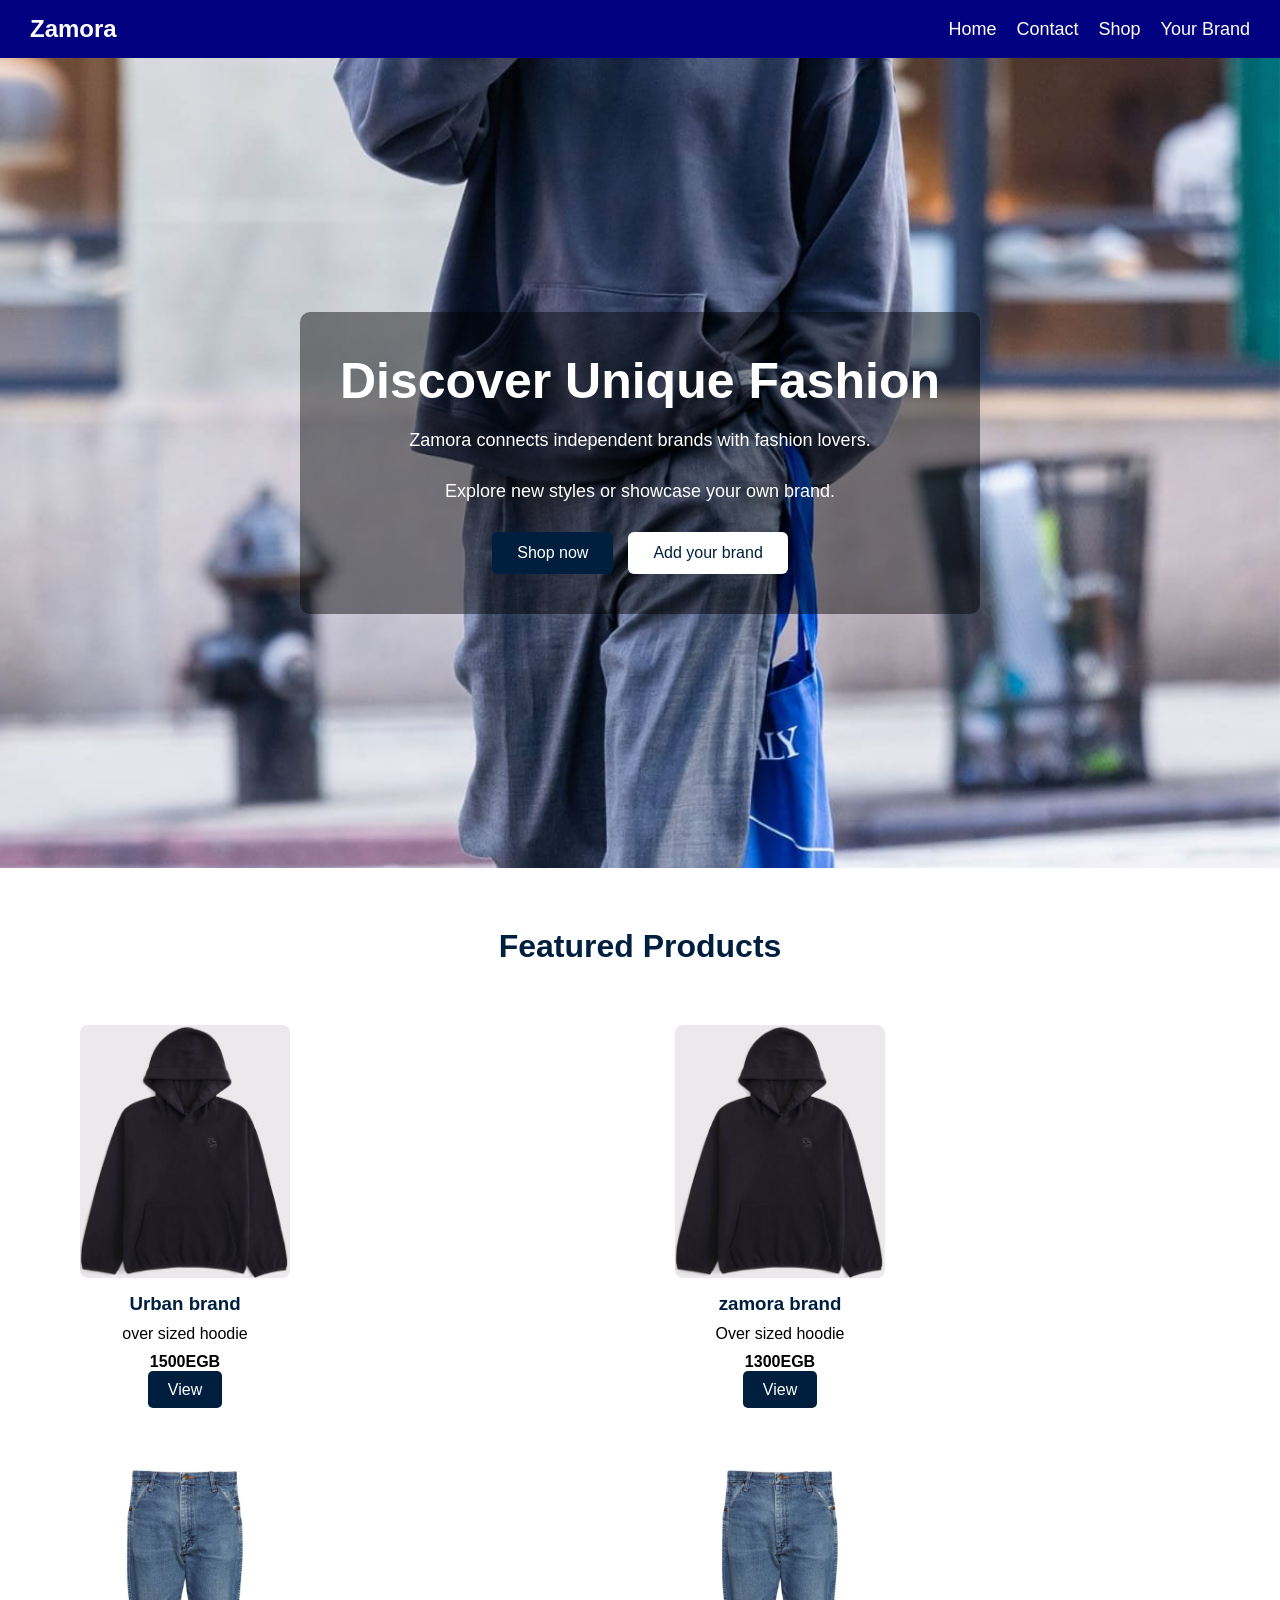
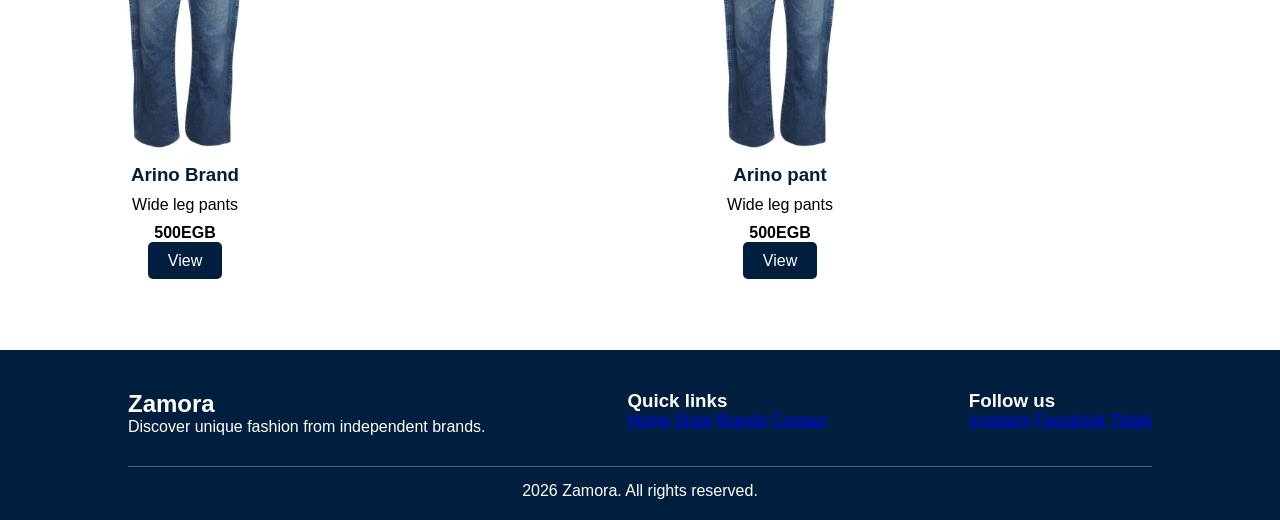
==== index.html @ 2d655059 "Rename zmaora.html to index.html" ====
<html lang="en">
<head>
    <meta charset="UTF-8">
    <meta name="viewport" content="width=device-width, initial-scale=1.0">
    <title>Zmaora</title>
    <link rel="stylesheet" href="zamora.css">
    <script href="Zamora.js"></script></head>

<body>
    <nav class="navbar">
        <div class="logo">Zamora</div>
        <ul class="nav-links">
            <li><a href="zmaora.html">Home</a></li>
            <li><a href="https://wa.me/01066864533">Contact</a></li>
            <li><a href="shop.html">Shop</a></li>
            <li><a href="your-brand.html">Your Brand</a></li>
        </ul>
    </nav>
    
    <section class="hero">
        <div class="hero_content">
            <h1>Discover Unique Fashion</h1>
            <p>
                Zamora connects independent brands with fashion lovers.

            </p>
            <p>  Explore new styles or showcase your own brand.</p>
            <div class="hreo_buttons">
                <a href="shop.html" class="btn primary">Shop now</a>
                <a href="#brand" class="btn secondary">Add your brand</a>

            </div>
        </div>
    </section>
    <!--products layout-->
<section class="products">
    <h2>Featured Products</h2>
    <div class="product-container">
        <div class="product-card">
            <img src="prodza1.jpeg" alt="product">
            <h3>Urban brand</h3>
            <p>over sized hoodie</p>
            <span>1500EGB</span>
            <a href="view.html?id=1">View</a>
        </div>
        <div class="product-card">
            <img src="prodza1.jpeg" alt="product">
            <h3>zamora brand</h3>
            <p>Over sized hoodie</p>
            <span>1300EGB</span>
            <a href="view.html?id=1">View</a>
             
        </div>
        <div class="product-card">
            <img src="prodza2.jpeg" alt="product">
            <h3>Arino Brand</h3>
            <p> Wide leg pants</p>
            <span>500EGB</span>
            <a href="view.html?id=2">View</a>
        </div>
        <div class="product-card">
            <img src="prodza2.jpeg" alt="product">
            <h3>Arino pant</h3>
            <p> Wide leg pants</p>
            <span>500EGB</span>
            <a href="view.html?id=2">View</a>
        </div>
    </div>
</section>
<!--footer-->
<footer>
    <div class="footer-container">
        <div class="footer-logo">
            <h2>Zamora</h2>
            <p>Discover unique fashion from independent brands.</p>
        </div>
        <div class="footer-links">
            <h3>Quick links</h3>
            <a href="hero">Home</a>
             <a href="shop.html">Shop</a>
              <a href="#">Brands</a>
               <a href="https://wa.me/01066864533">Contact</a>

        </div>
        <div class="footer-socials">
            <h3>Follow us</h3>
            <a href="#">Instgarm</a>
             <a href="#">Facebook</a>
              <a href="#">Tiktok</a>
        </div>
    </div>
    <div class="footer-bottom">
        <p> 2026 Zamora. All rights reserved.</p>
    </div>
</footer>
</body>    
</html>
---- zamora.css ----
*{margin:0;padding:0;box-sizing:border-box;font-family: Arial, sans-serif;}
.navbar{display:flex;
        justify-content: space-between;
        align-items:center;
        background-color: navy;
    padding: 15px 30px;
    z-index:10000px !important;}
.navbar .logo{color:white; font-size: 24px; font-weight: bold;}
.navbar .nav-links{display:flex;
                    list-style: none;
                        gap: 20px;}
.navbar .nav-links li a{color:white; text-decoration: none;
                     font-size: 18px;
                     transition: color 0.3s;}
.navbar .nav-links li a:hover{color:#ffcc00;}
section{padding:100px 30px;
        text-align: center;}                
/*end of nav bar*/

/*filter buttons*/

/* Filter Buttons */
.filter-buttons {
    margin: 20px 0;
    display: flex;
    gap: 10px;
}

.filter-btn {
    padding: 8px 15px;
    background-color: #001f3f; /* navy blue */
    color: white;
    border: none;
    border-radius: 5px;
    cursor: pointer;
    transition: 0.3s;
}


.filter-btn:hover {
    background-color: #003366;
}

/* Products Layout */
.products-container {
    display: flex;
    flex-wrap: wrap;
    gap: 20px;
}

.product {
    width: 200px;
    text-align: center;
    border: 1px solid #ddd;
    padding: 10px;
    border-radius: 8px;
}

.product img {
    width: 100%;
    height: auto;
    border-radius: 5px;
}
.product-card a{background: #001f3f;
                    color:white;
                    border:none;
                    padding:10px 20px;
                    border-radius: 5px;
                    cursor: pointer;}     
.product-card a{text-decoration: none;}
.sizes{
    margin:20px 0;
}

.size-btn{
    padding:10px 15px;
    margin:5px;
    border:1px solid #001f3f;
    background:white;
    cursor:pointer;
    border-radius:5px;
}

/* لما المستخدم يختار */
.size-btn.active{
    background:#001f3f;
    color:white;
}
/*hero section*/
.hero{
    height:90vh;
    background-image:url("zmaorapic.jpeg");
    background-size: cover;
    background-position: center;
    display: flex;
    align-items:center;
    justify-content: center;
    text-align: center;
    color:white;
}
.hero_content{
    background:rgba(0,0,0,0.45);
    padding:40px;
    border-radius: 10px;

}
.hero h1{font-size:50px;
        margin-bottom:20px;}
.hero p{font-size:18px;
        margin-bottom:30px;}
.hreo_buttons{display: flex;
            gap:15px;
            justify-content: center;
        }       
.btn{padding:12px 25px;
    text-decoration: none;
    font-size: 16px;
    border-radius: 6px;}
.primary{background-color: #001f3f;
        color:white;}
.secondary{background-color: white;
            color:#001f3f}      
     /*products layout*/         
.products{
    padding:60px;
    text-align: center;
}                      
.products h2{
    font-size:32px;
    margin-bottom:40px;
    color:#001f3f;}
.product-container{
    display:grid;
    gap:30px;
    justify-content: center;
    grid-template-columns: 1fr 1fr !important;
    width: 100%;
    max-width: 1200px;
    margin: 0 auto;
}               
.product-card{width:250px;
            background: white;
            border-radius: 10px;
            box-shadow: 0 5px 15px rgba(0,0 0,0.1 );
            padding:20px;
            transition: 0.3s;
}
.product-card:hover{transform: translateY(-5px);}
.product-card img{
    width:100%;
    border-radius: 8px;
}
.product-card h3{margin-top: 15px;
                color:#001f3f;}
.product-card p{
    margin:10px 0;
}                
.product-card span{font-weight: bold;
                display: block;
                margin-bottom:10px}
.product-card button{background: #001f3f;
                    color:white;
                    border:none;
                    padding:10px 20px;
                    border-radius: 5px;
                    cursor: pointer;}         
                    /*footer*/
footer{background: #001f3f;
        color:white;
        padding:40px 10% 20px;
        }
.footer-container{
    display:flex;
    justify-content: space-between;
    flex-wrap:wrap;
    gap:30px;
}   
.footer h2{
    margin-bottom:10px;
}                      
.footer h3{
    margin-bottom: 10px;
}   
.footer-links a:hover,
 .footer-socials a:hover{text-decoration: underline;}
 .footer-bottom{
    text-align: center;
    margin-top:30px;
    border-top:1px solid rgba(255,255,255,0.3);
    padding-top:15px;
 }
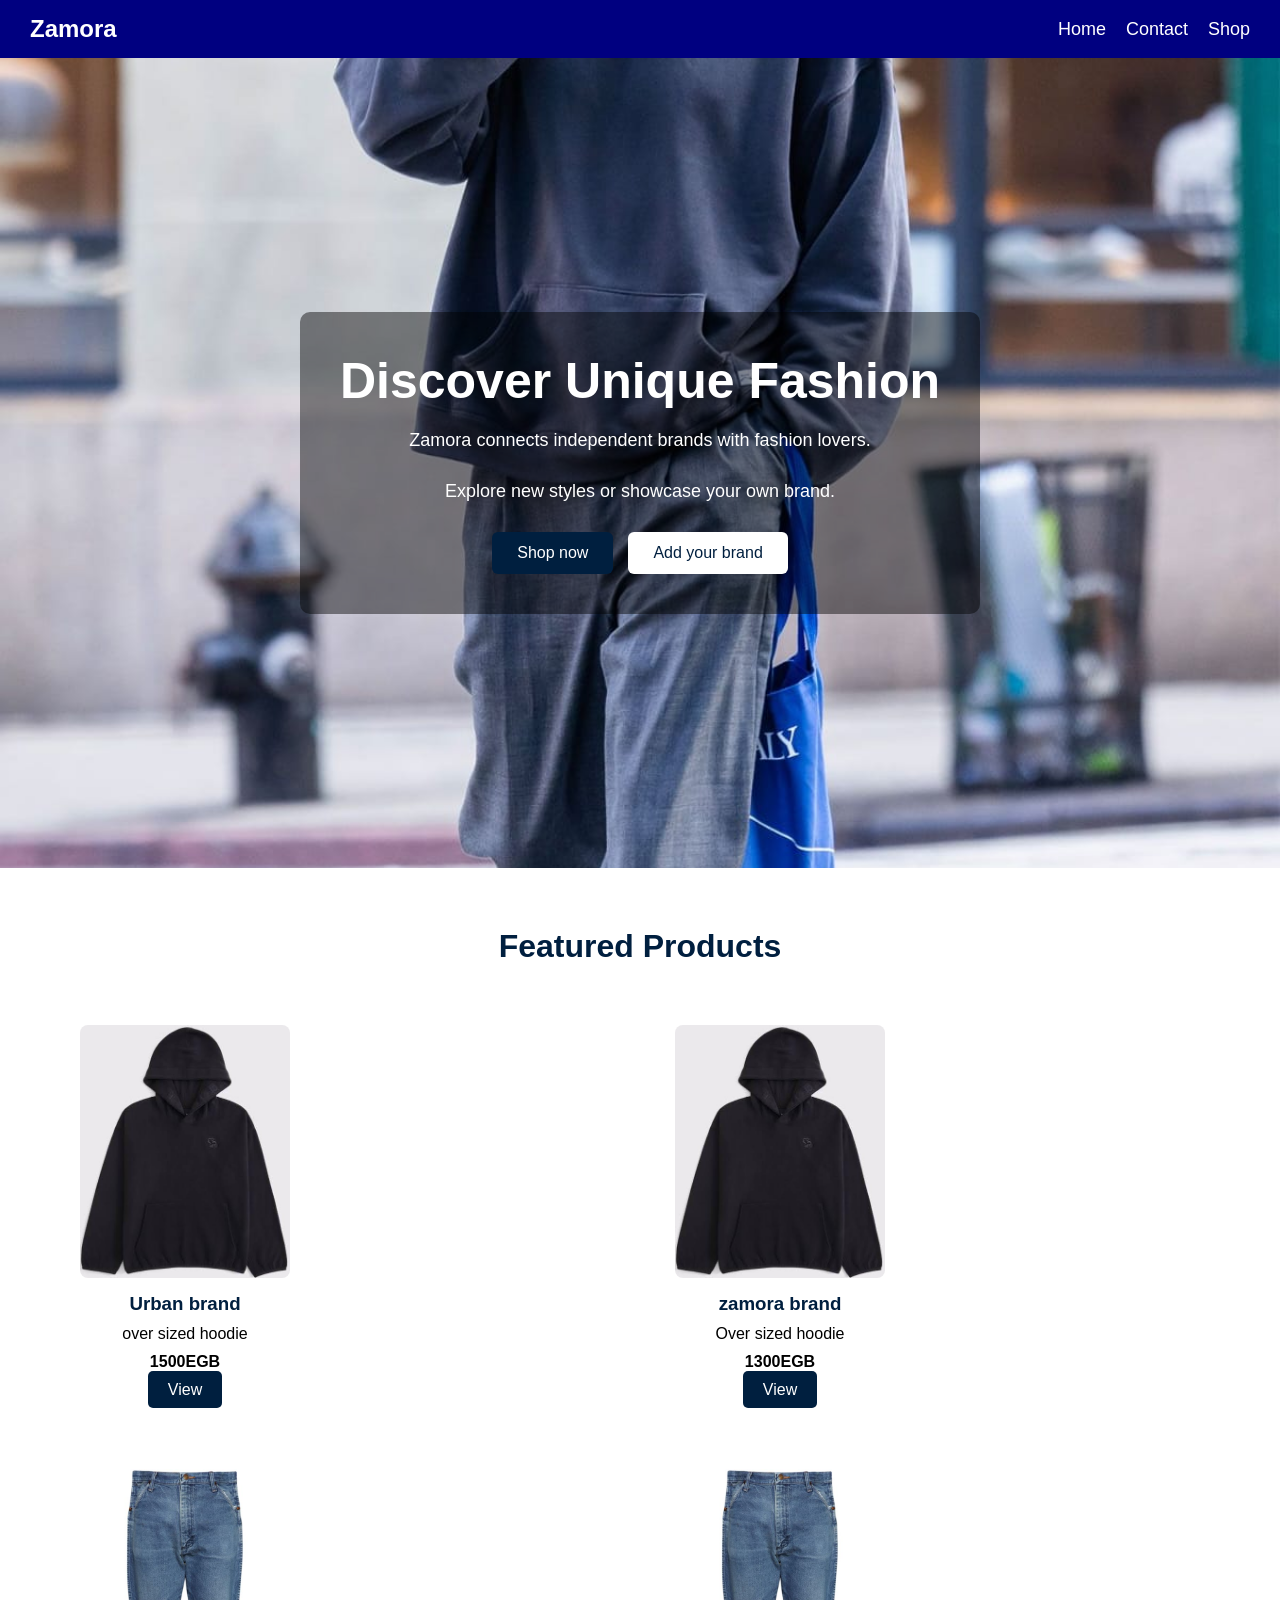
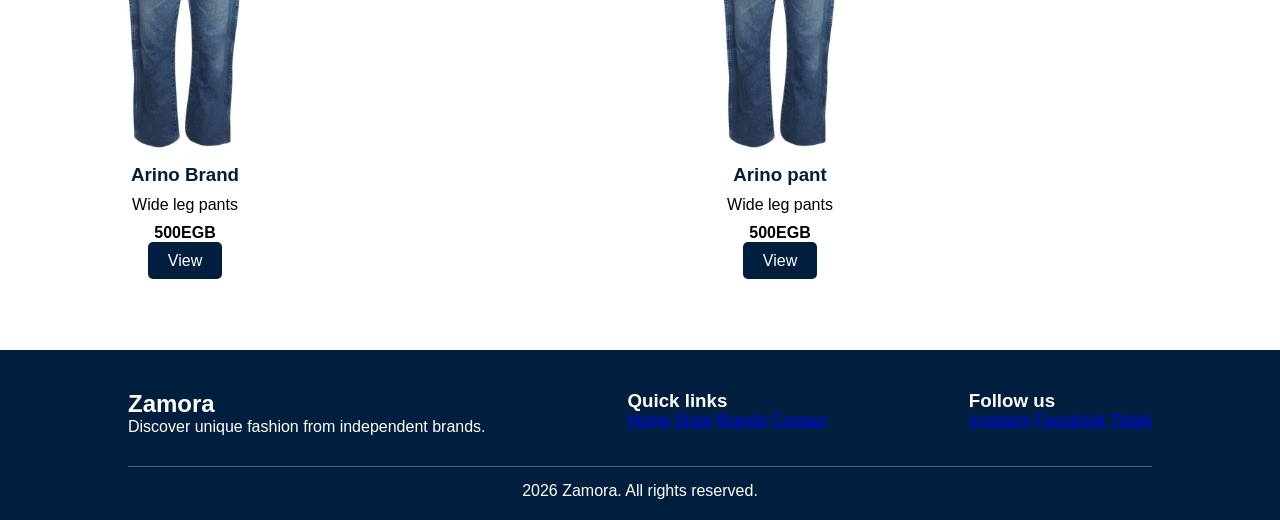
==== commit 24c03d0f: "Remove 'Your Brand' link from navigation" ====
--- a/index.html
+++ b/index.html
@@ -13,7 +13,6 @@
             <li><a href="zmaora.html">Home</a></li>
             <li><a href="https://wa.me/01066864533">Contact</a></li>
             <li><a href="shop.html">Shop</a></li>
-            <li><a href="your-brand.html">Your Brand</a></li>
         </ul>
     </nav>
     
--- a/zamora.css
+++ b/zamora.css
@@ -190,3 +190,16 @@
     padding-top:15px;
  }
 
+/* هذا الكود يطبق فقط على الشاشات التي عرضها أقل من 768px */
+@media (max-width: 768px) {
+  nav {
+    flex-direction: column; /* لو كنت مستخدم flex */
+    align-items: center;
+    gap: 10px;
+  }
+  
+  .nav-links {
+    font-size: 14px; /* تصغير الخط قليلاً */
+  }
+}
+
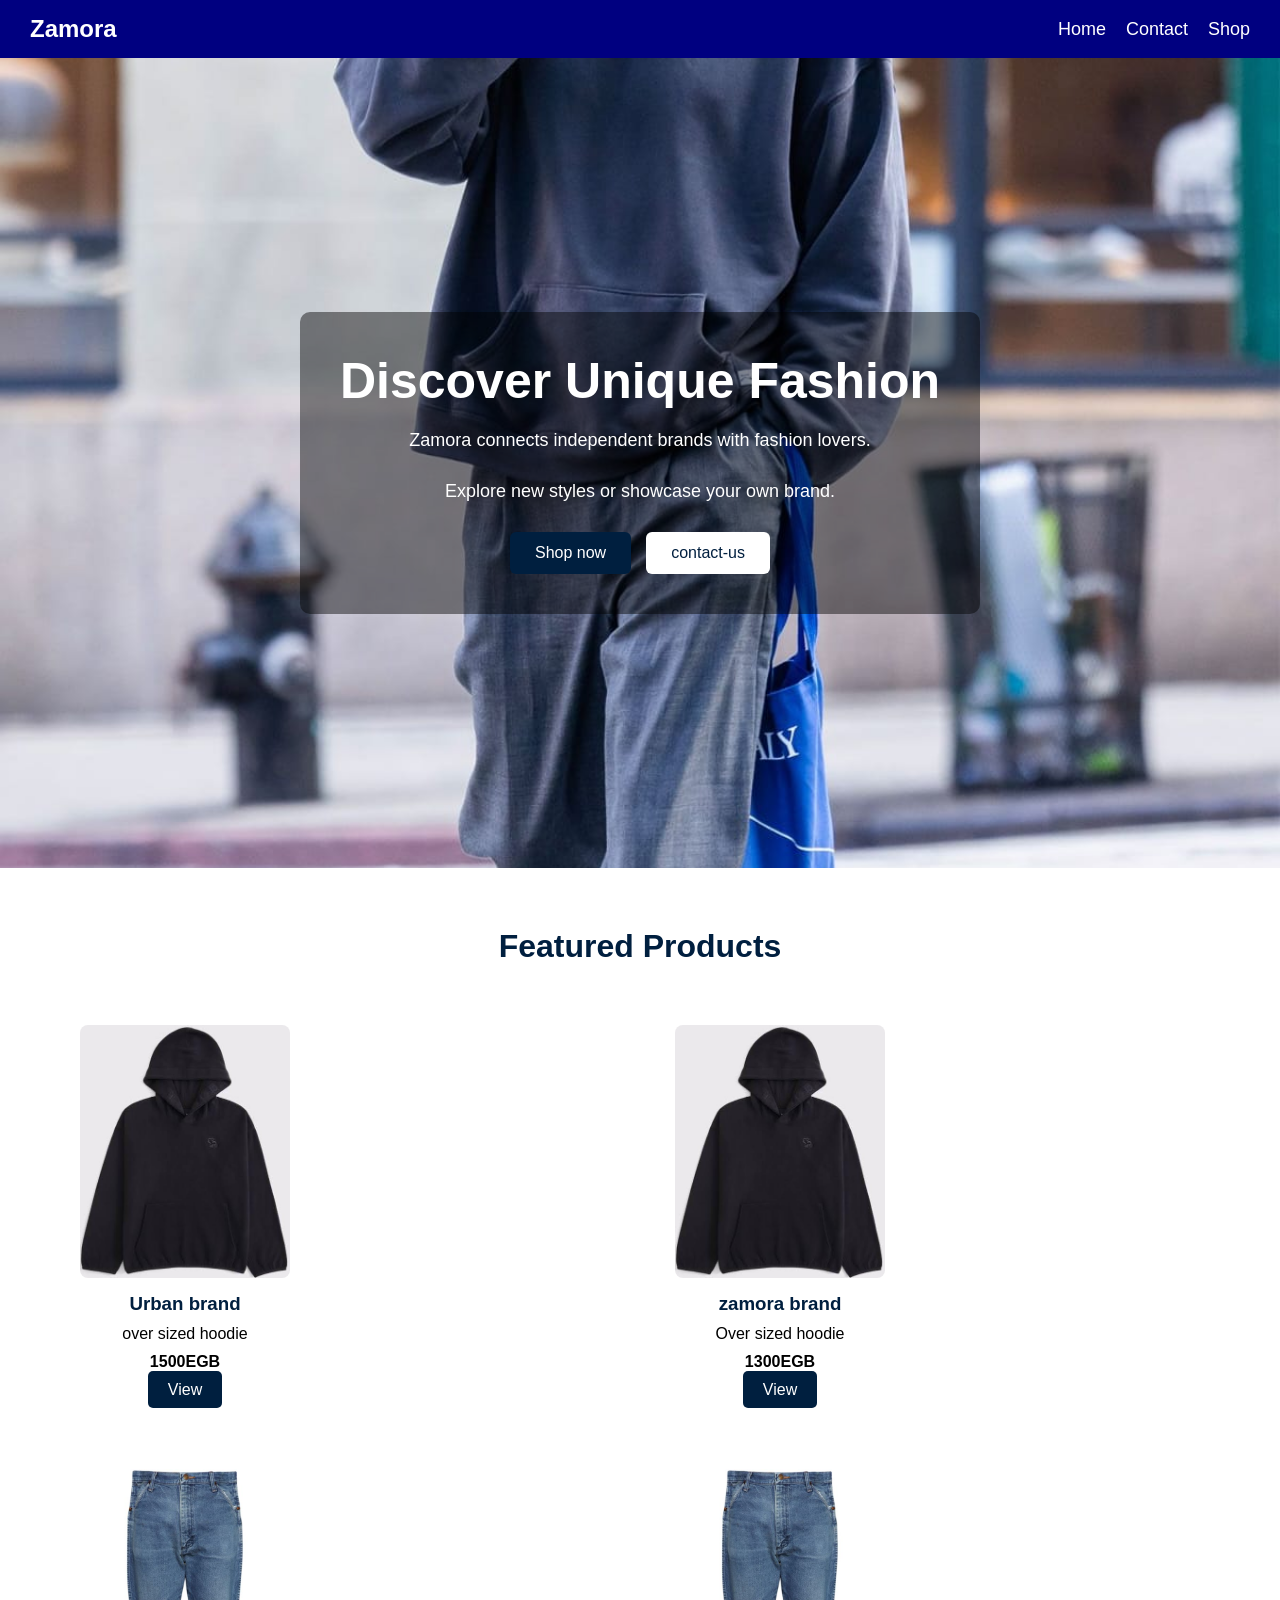
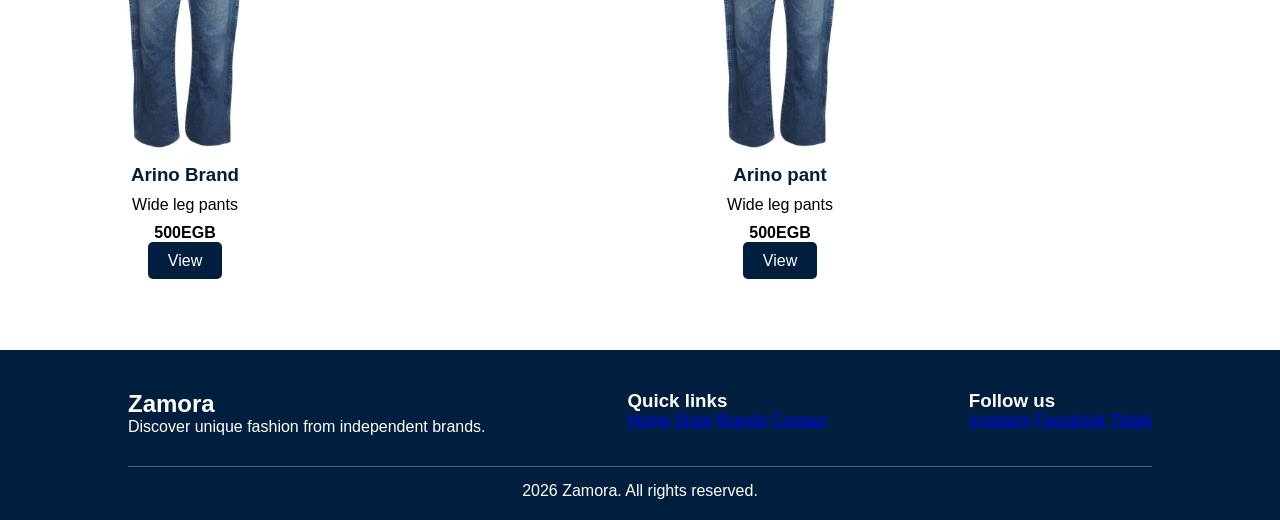
==== commit cf716555: "Update contact link in index.html" ====
--- a/index.html
+++ b/index.html
@@ -26,7 +26,7 @@
             <p>  Explore new styles or showcase your own brand.</p>
             <div class="hreo_buttons">
                 <a href="shop.html" class="btn primary">Shop now</a>
-                <a href="#brand" class="btn secondary">Add your brand</a>
+                <a href="https://wa.me/01066864533" class="btn secondary">contact-us</a>
 
             </div>
         </div>
